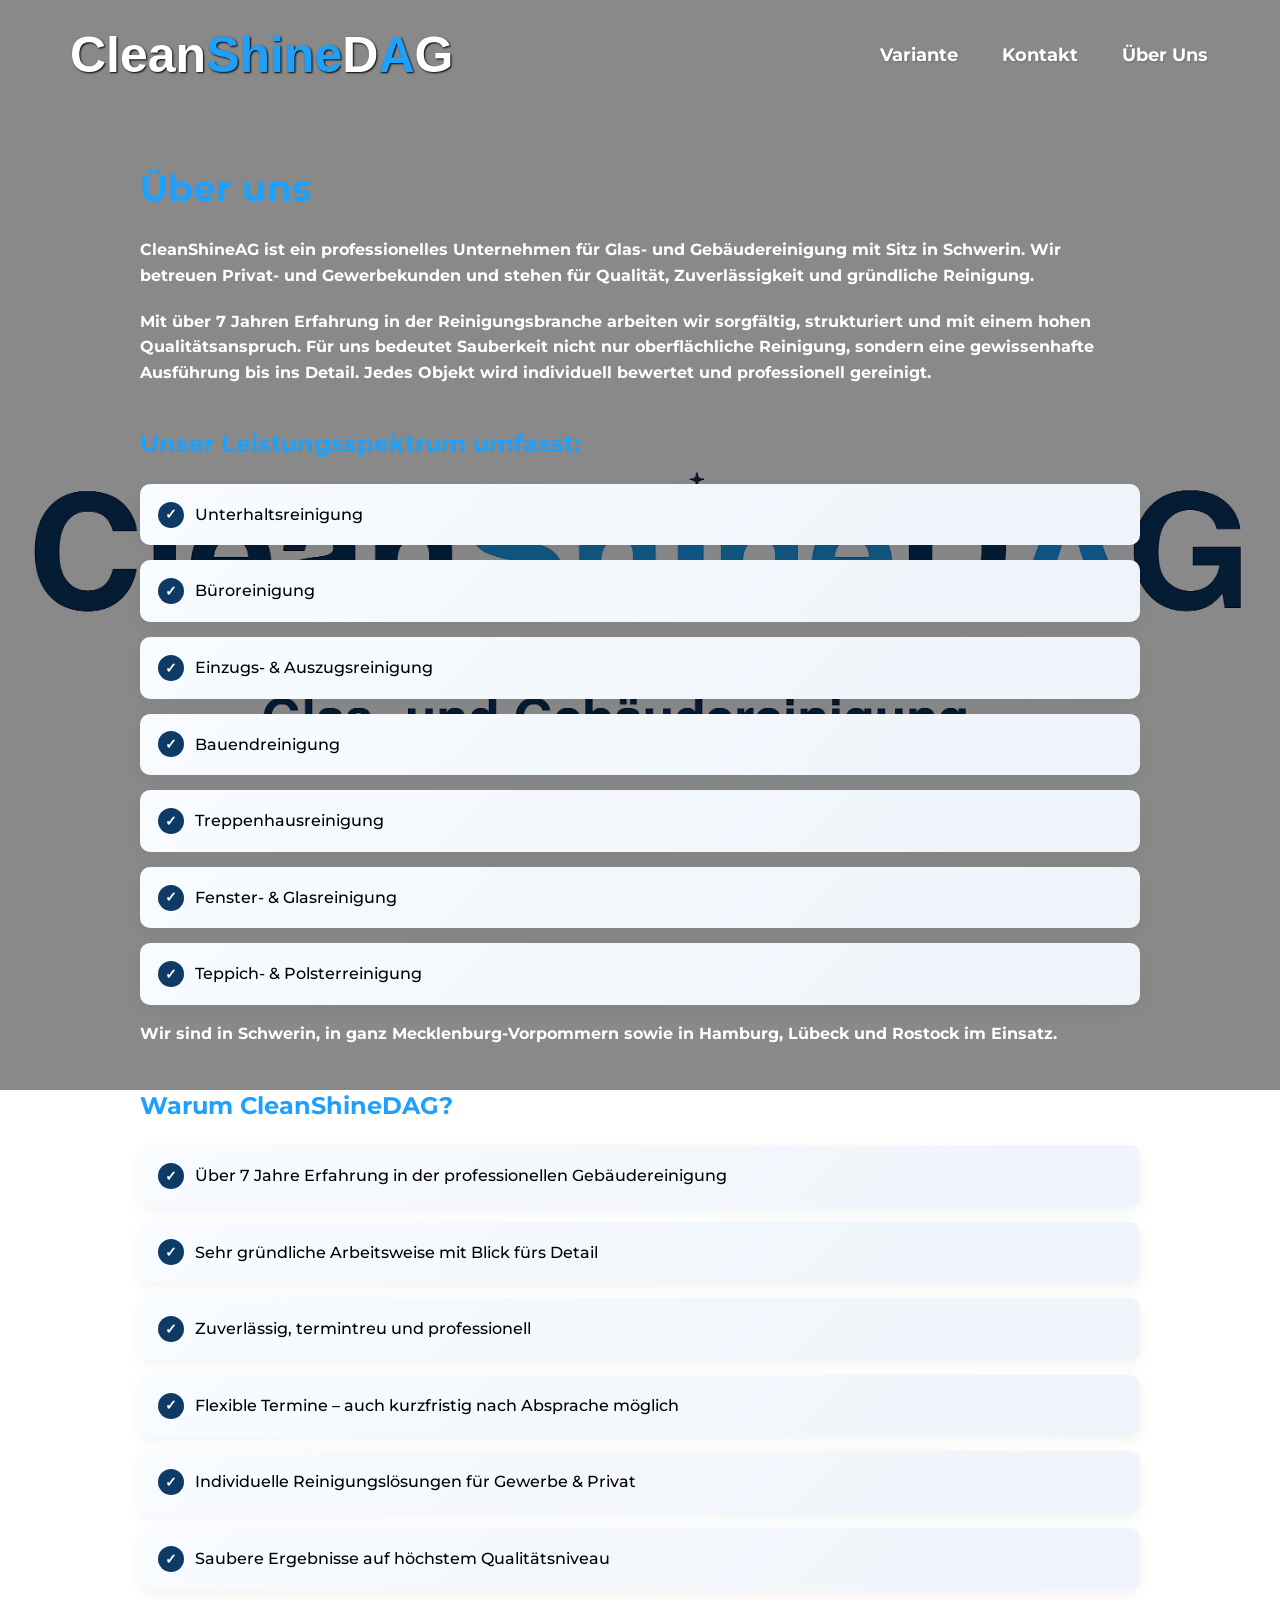
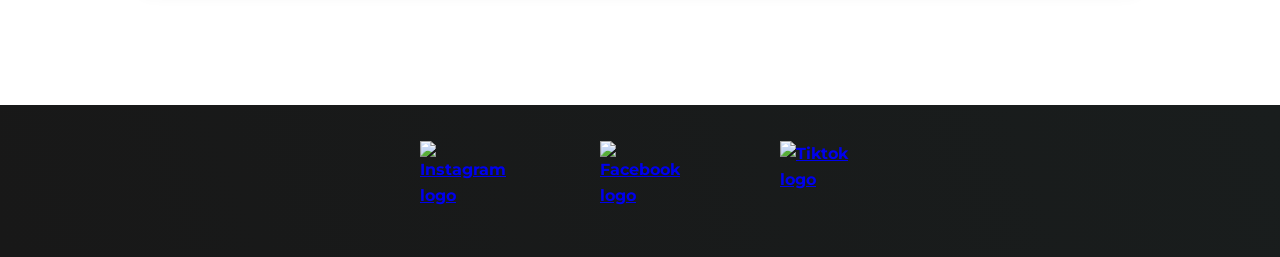
==== aboutus.html @ 4a411843 "Add files via upload" ====
<!DOCTYPE html>
<html lang="de">
<head>
    <meta charset="UTF-8" />
    <link rel="preconnect" href="https://fonts.googleapis.com">
    <link rel="preconnect" href="https://fonts.gstatic.com" crossorigin>
    <link href="https://fonts.googleapis.com/css2?family=Montserrat:wght@300;400;500;600;700&display=swap" rel="stylesheet">
    <link rel="stylesheet" href="about.css"/>
    <link rel="alternate" hreflang="de" href="https://example.com/">
    <title>Über Uns</title>
</head>
<body>
    <header>
      <div id="page-logo">
        <a href="index.html">Clean<span>Shine</span>D<span>A</span>G</a>
      </div>
      <nav>
        <ul>
          <li><a href="/Users/edgarsg/Desktop/Istais Projekts/Variante.html">Variante</a></li>
          <li><a href="/Users/edgarsg/Desktop/Istais Projekts/contactus.html">Kontakt</a></li>
          <li><a href="/Users/edgarsg/Desktop/Istais Projekts/aboutus.html">Über Uns</a></li>
        </ul>
      </nav>
    </header>
    <title>Über uns - CleanShineDAG</title>
    <main class="container">
        <section class="about">
            <h1>Über uns</h1>
            <p>
                CleanShineAG ist ein professionelles Unternehmen für Glas- und Gebäudereinigung mit Sitz in Schwerin. 
                Wir betreuen Privat- und Gewerbekunden und stehen für Qualität, Zuverlässigkeit und gründliche Reinigung.
            </p>
            <p>
                Mit über 7 Jahren Erfahrung in der Reinigungsbranche arbeiten wir sorgfältig, strukturiert und mit einem hohen Qualitätsanspruch. 
                Für uns bedeutet Sauberkeit nicht nur oberflächliche Reinigung, sondern eine gewissenhafte Ausführung bis ins Detail. 
                Jedes Objekt wird individuell bewertet und professionell gereinigt.
            </p>
        </section>

        <section class="services">
            <h2>Unser Leistungsspektrum umfasst:</h2>
            <ul>
                <li>Unterhaltsreinigung</li>
                <li>Büroreinigung</li>
                <li>Einzugs- & Auszugsreinigung</li>
                <li>Bauendreinigung</li>
                <li>Treppenhausreinigung</li>
                <li>Fenster- & Glasreinigung</li>
                <li>Teppich- & Polsterreinigung</li>
            </ul>
        </section>

        <section class="area">
            <p>
                Wir sind in Schwerin, in ganz Mecklenburg-Vorpommern sowie in Hamburg, Lübeck und Rostock im Einsatz.
            </p>
        </section>

        <section class="why">
            <h2>Warum CleanShineDAG?</h2>
            <ul>
                <li>Über 7 Jahre Erfahrung in der professionellen Gebäudereinigung</li>
                <li>Sehr gründliche Arbeitsweise mit Blick fürs Detail</li>
                <li>Zuverlässig, termintreu und professionell</li>
                <li>Flexible Termine – auch kurzfristig nach Absprache möglich</li>
                <li>Individuelle Reinigungslösungen für Gewerbe & Privat</li>
                <li>Saubere Ergebnisse auf höchstem Qualitätsniveau</li>
            </ul>
            <p class="highlighttt">
                Qualität, Sorgfalt und Vertrauen stehen bei uns an erster Stelle.
            </p>

      </section>
        
    </main>
    <footer>
      <ul>
        <li>
          <a href="https://www.instagram.com/cleanshineag.sn?igsh=cjZyMjA4N2s4bWNh&utm_source=qr">
            <img src="/Users/edgarsg/Desktop/Istais Projekts/Images/icons/insta.png" alt="Instagram logo"
          /></a>
        </li>
        <li>
          <a href="https://www.facebook.com/profile.php?id=61586636996825">
            <img src="/Users/edgarsg/Desktop/Istais Projekts/Images/icons/facebook.png" alt="Facebook logo"
          /></a>
        </li>
        <li>
          <a href="https://www.tiktok.com/@cleanshineag">
            <img src="/Users/edgarsg/Desktop/Istais Projekts/Images/icons/tiktok.png" alt="Tiktok logo"
          /></a>
        </li>
      </ul>
    </footer>
</body>
</html>
---- about.css ----
body {
    font-family: "Montserrat", sans-serif;
    font-weight: bold;
    margin: 0;
    min-height: 120vh;
    background-image: url("CleanShineNameD.jpeg");
    background-size: cover;          /* laba kvalitāte, aizpilda ekrānu */
    background-position: center;     /* vienmēr centrā */
    background-repeat: no-repeat;    /* neatkārtojas */
    background-attachment: fixed;
    line-height: 1.6;
    margin-top: 120px;
  }
  
  ul {
    list-style: none;
    margin: 0;
    padding: 0;
  }
  
  header {
    display: flex;
    justify-content: space-between;
    align-items: center;
    padding: 15px 60px;
    position: absolute;
    width: 100%;
    top: 0;
    left: 0;
    box-sizing: border-box;

  }
  
  #page-logo a {
    padding: 10px;
    font-family: "Helvetica", sans-serif;
    color: #fff;
    font-size: 50px;
    text-decoration: none;
    text-shadow: 1px 1px 2px rgb(0, 0, 0);
  }
  
  header a {
    color: #fff;
    text-decoration: none;
    font-size: 18px;
    padding: 12px;
    text-shadow: 1px 1px 2px rgba(0, 0, 0, 0.2);
    border-radius: 6px;
    text-decoration: none;
    margin-bottom: 40px;
  }
  
  header nav a:hover {
    color: #fff;
    background-color: #1da1fd;
  }

  header ul {
    display: flex;
  }
  
  header li {
    margin-left: 20px;
  }
  
  footer {
    font-family: "Montserrat", sans-serif;
    background: linear-gradient(70deg, rgb(24, 24,24), rgb(25, 29, 29));
    padding: 36px 0;
  }
  
  footer ul {
    display: flex;
    justify-content: center;
    /* padding: 40px; */
  }
  
  footer li {
    width: 80px;
    height: 80px;
    margin: 0 50px;
  }
  
  footer img {
    width: 100%;
    height: 100%;
  }

 .container ul {
    list-style: none;
    margin-top: 20px;
    display: grid;
    gap: 15px;
}

.container ul li {
    position: relative;
    padding: 18px 20px 18px 55px;
    background: linear-gradient(135deg, #f8fbff, #eef4fa);
    border-radius: 10px;
    font-size: 16px;
    font-weight: 500;
    box-shadow: 0 5px 15px rgba(0, 0, 0, 0.05);
    transition: all 0.25s ease;
}

.container ul li::before {
    content: "✓";
    position: absolute;
    left: 18px;
    top: 50%;
    transform: translateY(-50%);
    width: 26px;
    height: 26px;
    background: #0d3b66;
    color: #ffffff;
    font-size: 14px;
    font-weight: bold;
    display: flex;
    align-items: center;
    justify-content: center;
    border-radius: 50%;
}

.container ul li:hover {
    transform: translateY(-4px);
    box-shadow: 0 10px 25px rgba(0, 0, 0, 0.08);
}

.highlighttt {
    margin-top: 30px;
    font-weight: bold;
    font-size: 18px;
    color: #fff;
}

.container {
    max-width: 1000px;
    margin: 30px auto;
    padding: 10px 36px;
    background:none;
}

.container h1 {
    font-size: 36px;
    margin-bottom: 20px;
    color: #1da1fd;
}

.container h2 {
    font-size: 24px;
    margin-bottom: 15px;
    margin-top: 40px;
    color: #1da1fd;
}

.container p {
    margin-bottom: 20px;
    font-size: 16px;
    color: #fff;
}

span {
    color: #1da1fd;
}
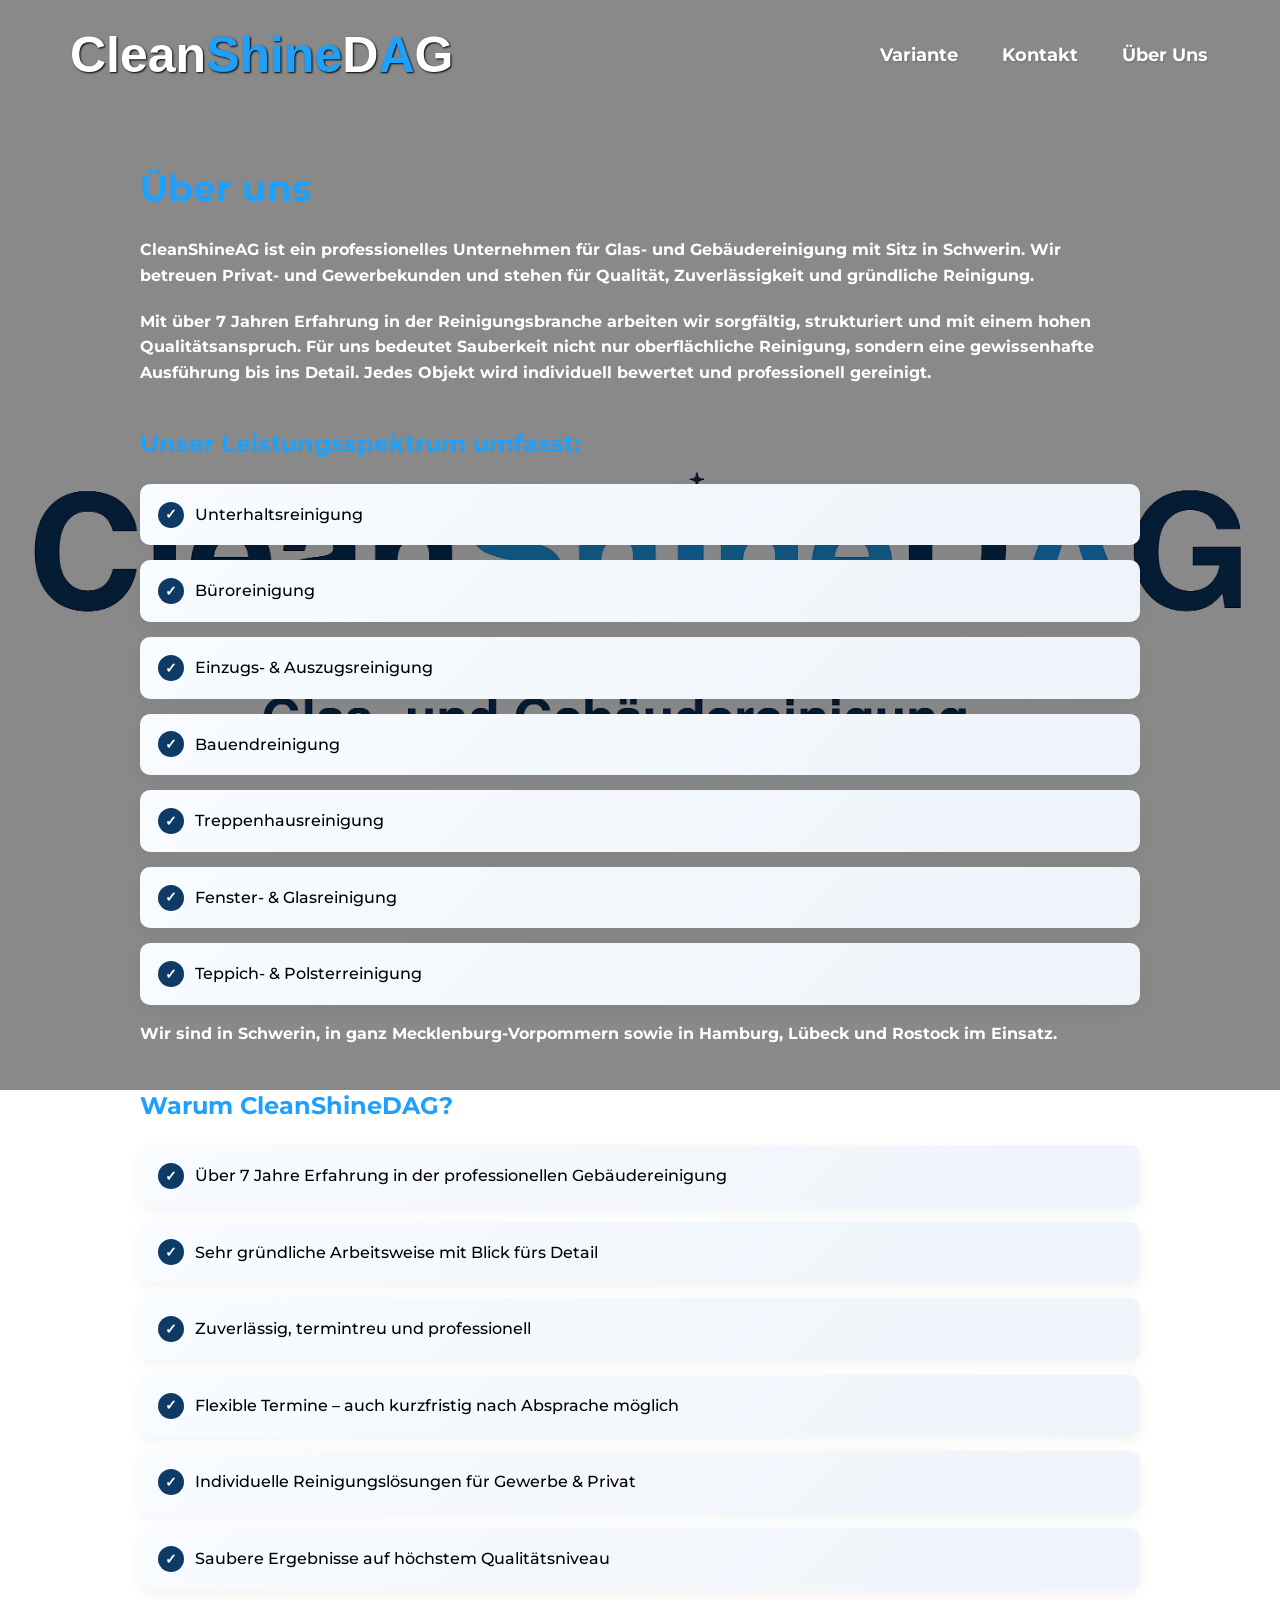
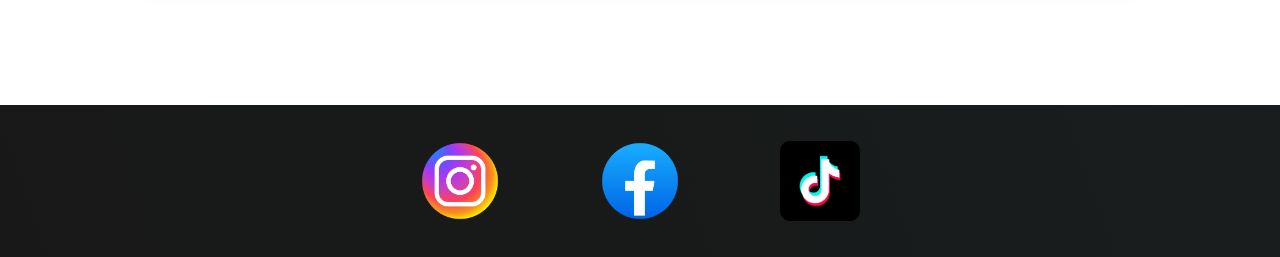
==== commit 8c5c2dd2: "Update aboutus.html" ====
--- a/aboutus.html
+++ b/aboutus.html
@@ -16,9 +16,9 @@
       </div>
       <nav>
         <ul>
-          <li><a href="/Users/edgarsg/Desktop/Istais Projekts/Variante.html">Variante</a></li>
-          <li><a href="/Users/edgarsg/Desktop/Istais Projekts/contactus.html">Kontakt</a></li>
-          <li><a href="/Users/edgarsg/Desktop/Istais Projekts/aboutus.html">Über Uns</a></li>
+          <li><a href="Variante.html">Variante</a></li>
+          <li><a href="contactus.html">Kontakt</a></li>
+          <li><a href="aboutus.html">Über Uns</a></li>
         </ul>
       </nav>
     </header>
@@ -77,20 +77,20 @@
       <ul>
         <li>
           <a href="https://www.instagram.com/cleanshineag.sn?igsh=cjZyMjA4N2s4bWNh&utm_source=qr">
-            <img src="/Users/edgarsg/Desktop/Istais Projekts/Images/icons/insta.png" alt="Instagram logo"
+            <img src="/Images/icons/insta.png" alt="Instagram logo"
           /></a>
         </li>
         <li>
           <a href="https://www.facebook.com/profile.php?id=61586636996825">
-            <img src="/Users/edgarsg/Desktop/Istais Projekts/Images/icons/facebook.png" alt="Facebook logo"
+            <img src="/Images/icons/facebook.png" alt="Facebook logo"
           /></a>
         </li>
         <li>
           <a href="https://www.tiktok.com/@cleanshineag">
-            <img src="/Users/edgarsg/Desktop/Istais Projekts/Images/icons/tiktok.png" alt="Tiktok logo"
+            <img src="/Images/icons/tiktok.png" alt="Tiktok logo"
           /></a>
         </li>
       </ul>
     </footer>
 </body>
-</html>+</html>
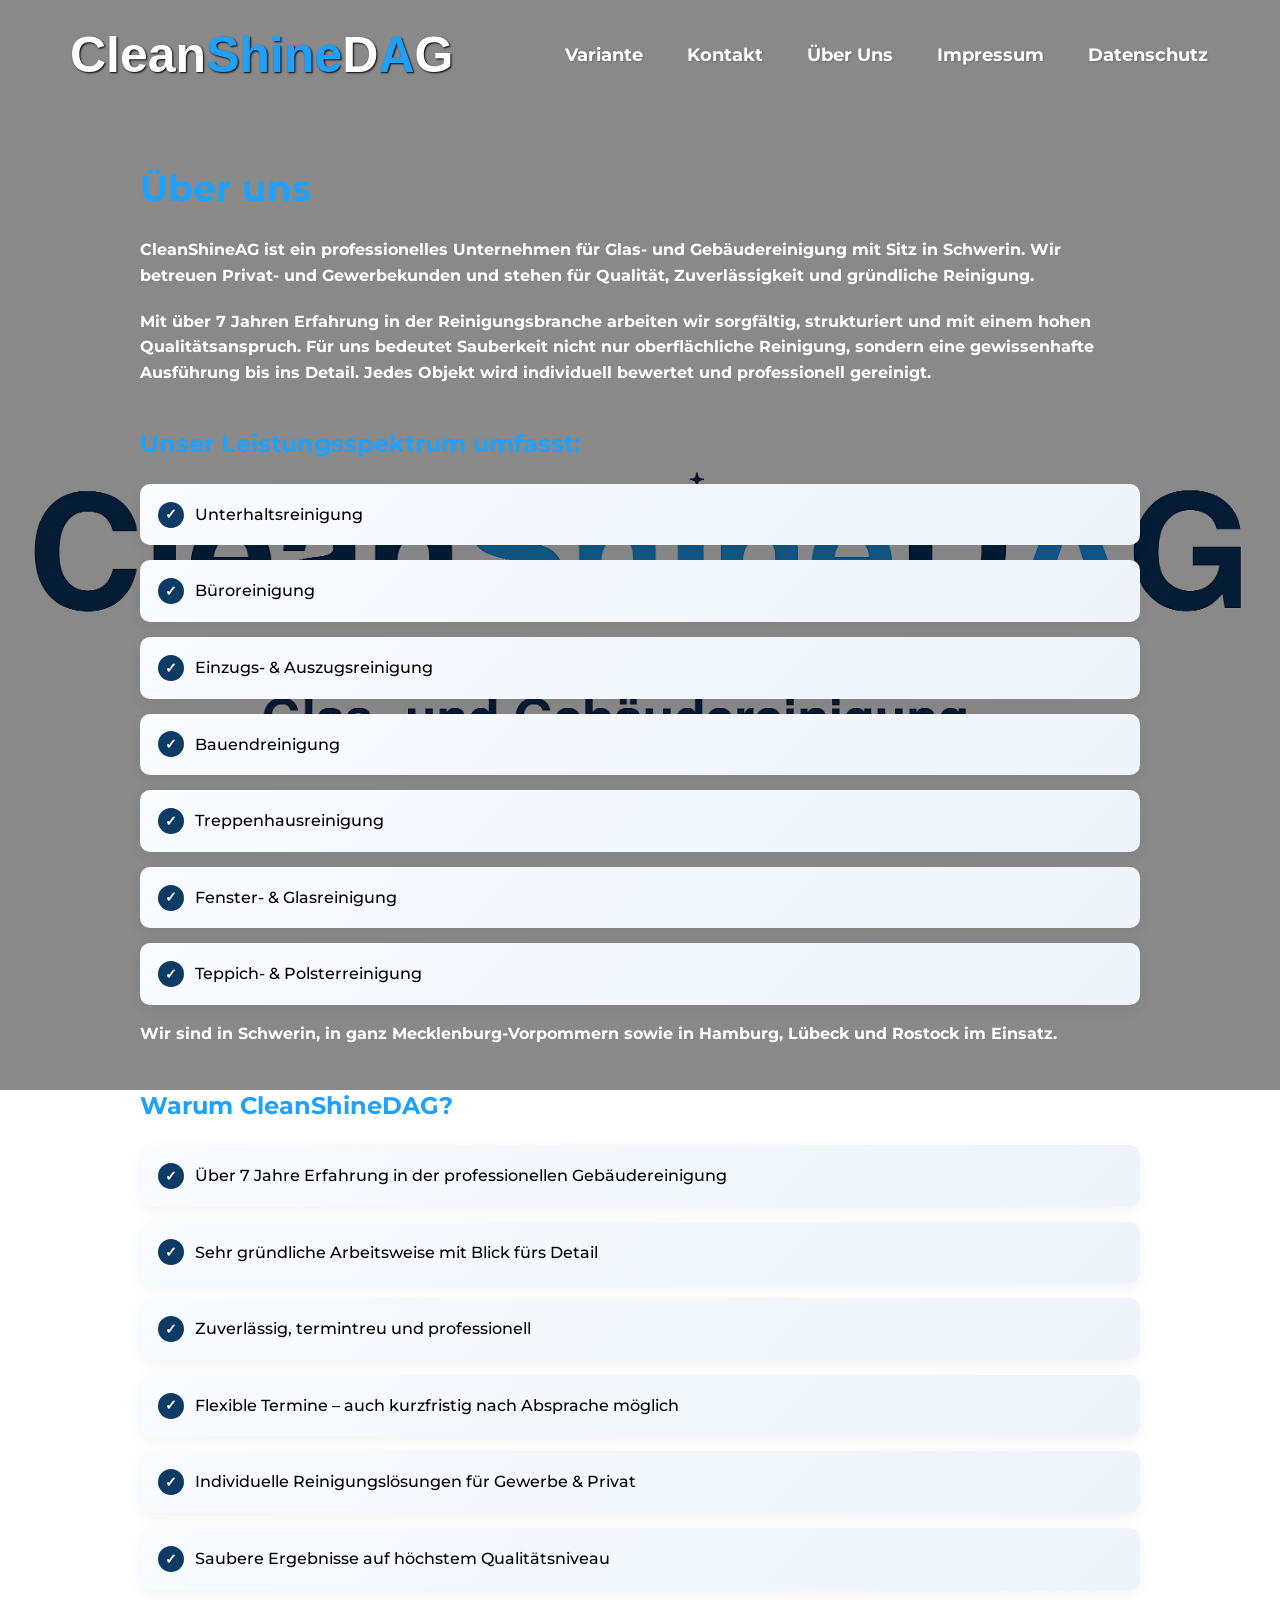
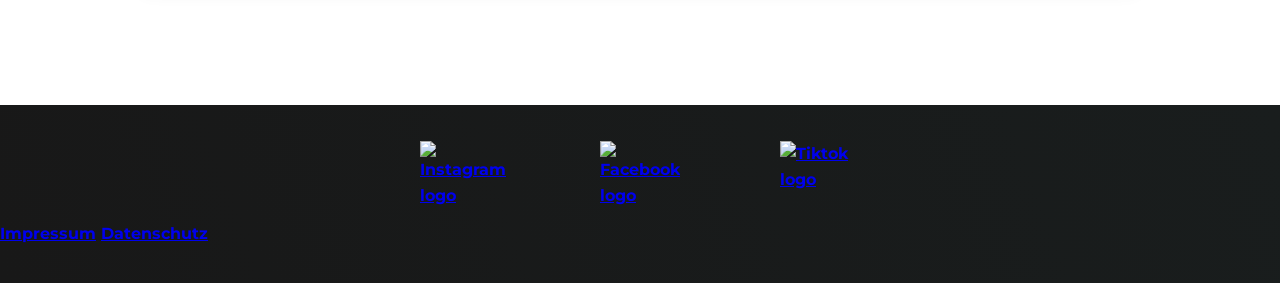
==== commit fc909f2e: "Update aboutus.html" ====
--- a/aboutus.html
+++ b/aboutus.html
@@ -15,12 +15,14 @@
         <a href="index.html">Clean<span>Shine</span>D<span>A</span>G</a>
       </div>
       <nav>
-        <ul>
-          <li><a href="Variante.html">Variante</a></li>
-          <li><a href="contactus.html">Kontakt</a></li>
-          <li><a href="aboutus.html">Über Uns</a></li>
-        </ul>
-      </nav>
+      <ul>
+        <li><a href="Variante.html">Variante</a></li>
+        <li><a href="contactus.html">Kontakt</a></li>
+        <li><a href="aboutus.html">Über Uns</a></li>
+        <li><a href="impressum.html">Impressum</a></li>
+        <li><a href="datenschutz.html">Datenschutz</a></li>
+      </ul>
+    </nav>
     </header>
     <title>Über uns - CleanShineDAG</title>
     <main class="container">
@@ -77,20 +79,25 @@
       <ul>
         <li>
           <a href="https://www.instagram.com/cleanshineag.sn?igsh=cjZyMjA4N2s4bWNh&utm_source=qr">
-            <img src="/Images/icons/insta.png" alt="Instagram logo"
+            <img src="/Users/edgarsg/Desktop/Istais Projekts/Images/icons/insta.png" alt="Instagram logo"
           /></a>
         </li>
         <li>
           <a href="https://www.facebook.com/profile.php?id=61586636996825">
-            <img src="/Images/icons/facebook.png" alt="Facebook logo"
+            <img src="/Users/edgarsg/Desktop/Istais Projekts/Images/icons/facebook.png" alt="Facebook logo"
           /></a>
         </li>
         <li>
           <a href="https://www.tiktok.com/@cleanshineag">
-            <img src="/Images/icons/tiktok.png" alt="Tiktok logo"
+            <img src="/Users/edgarsg/Desktop/Istais Projekts/Images/icons/tiktok.png" alt="Tiktok logo"
           /></a>
         </li>
       </ul>
+
+      <div class="footer-links">
+        <a href="impressum.html">Impressum</a>
+        <a href="datenschutz.html">Datenschutz</a>
+      </div>
     </footer>
 </body>
 </html>
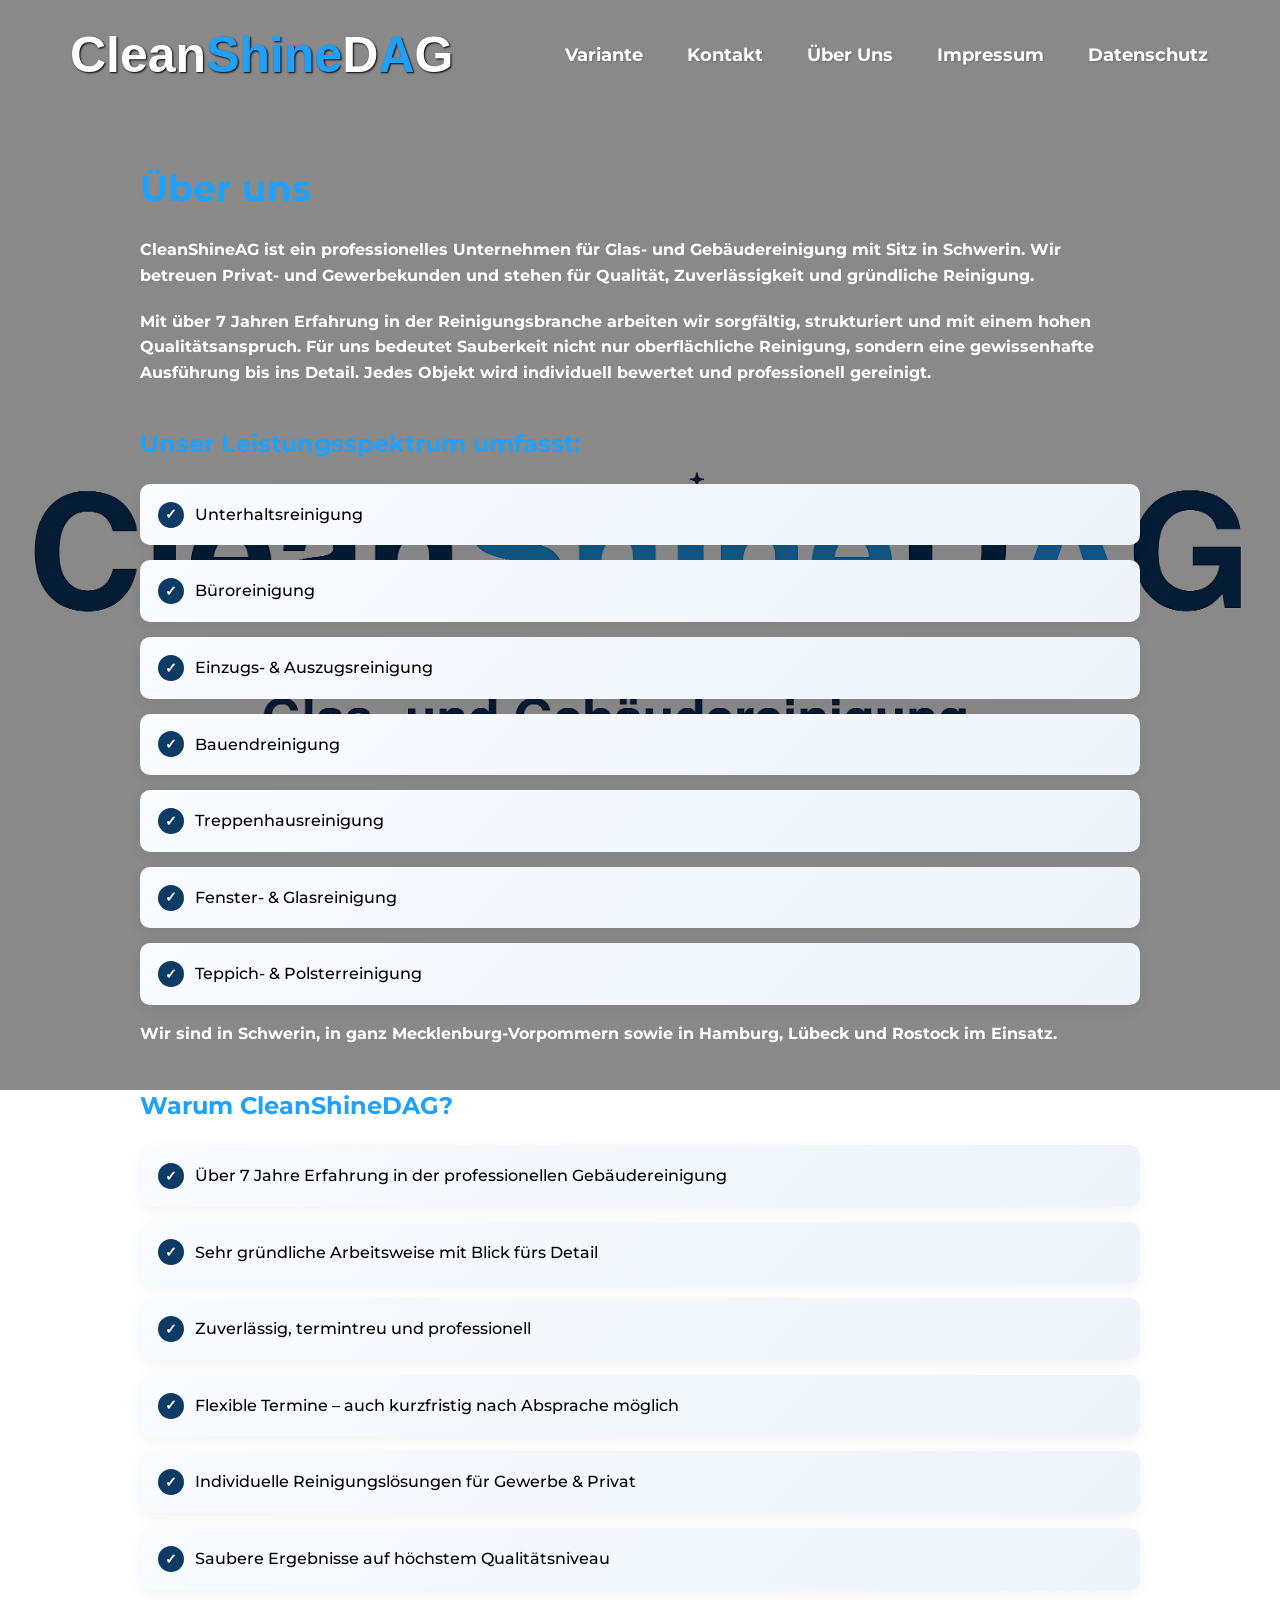
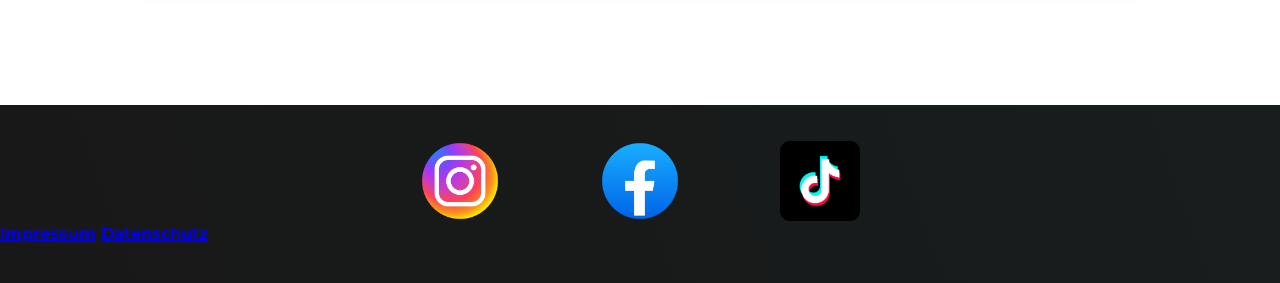
==== commit 7019311f: "Update aboutus.html" ====
--- a/aboutus.html
+++ b/aboutus.html
@@ -79,17 +79,17 @@
       <ul>
         <li>
           <a href="https://www.instagram.com/cleanshineag.sn?igsh=cjZyMjA4N2s4bWNh&utm_source=qr">
-            <img src="/Users/edgarsg/Desktop/Istais Projekts/Images/icons/insta.png" alt="Instagram logo"
+            <img src="Images/icons/insta.png" alt="Instagram logo"
           /></a>
         </li>
         <li>
           <a href="https://www.facebook.com/profile.php?id=61586636996825">
-            <img src="/Users/edgarsg/Desktop/Istais Projekts/Images/icons/facebook.png" alt="Facebook logo"
+            <img src="Images/icons/facebook.png" alt="Facebook logo"
           /></a>
         </li>
         <li>
           <a href="https://www.tiktok.com/@cleanshineag">
-            <img src="/Users/edgarsg/Desktop/Istais Projekts/Images/icons/tiktok.png" alt="Tiktok logo"
+            <img src="Images/icons/tiktok.png" alt="Tiktok logo"
           /></a>
         </li>
       </ul>
